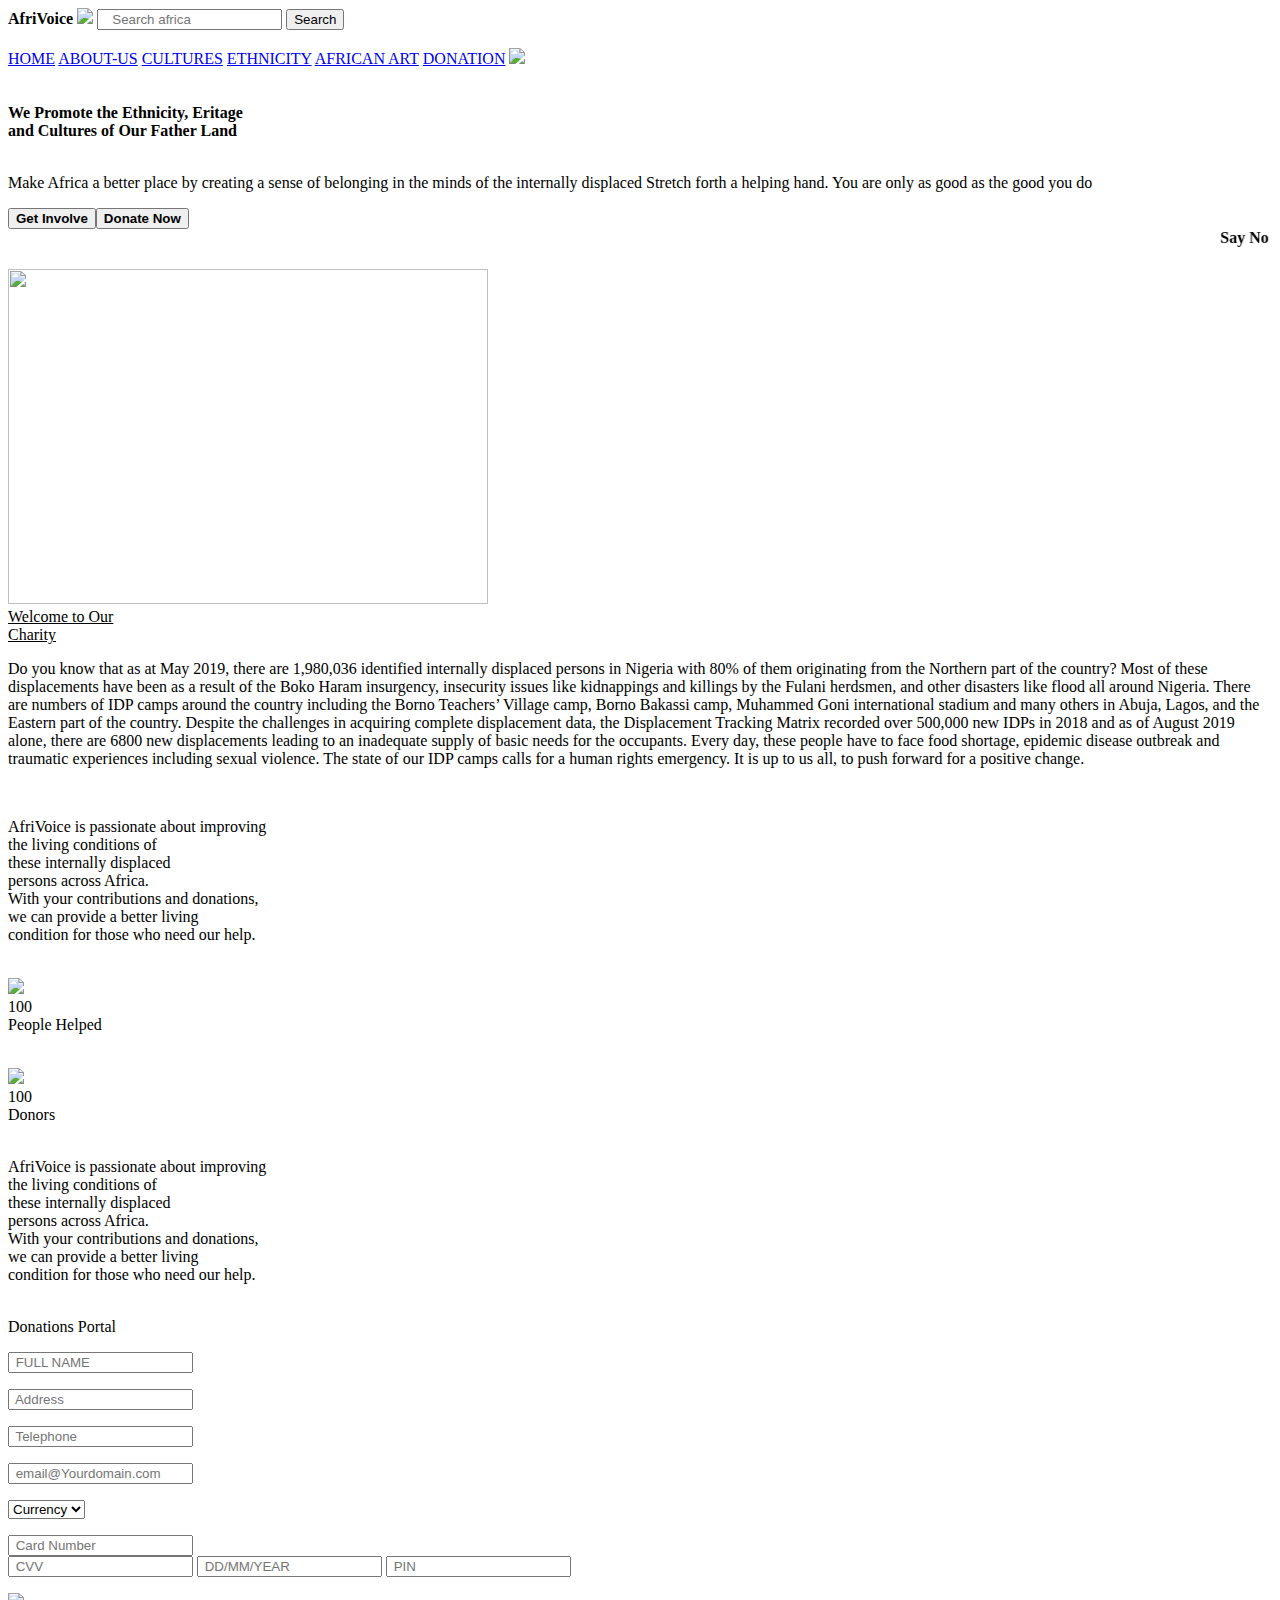
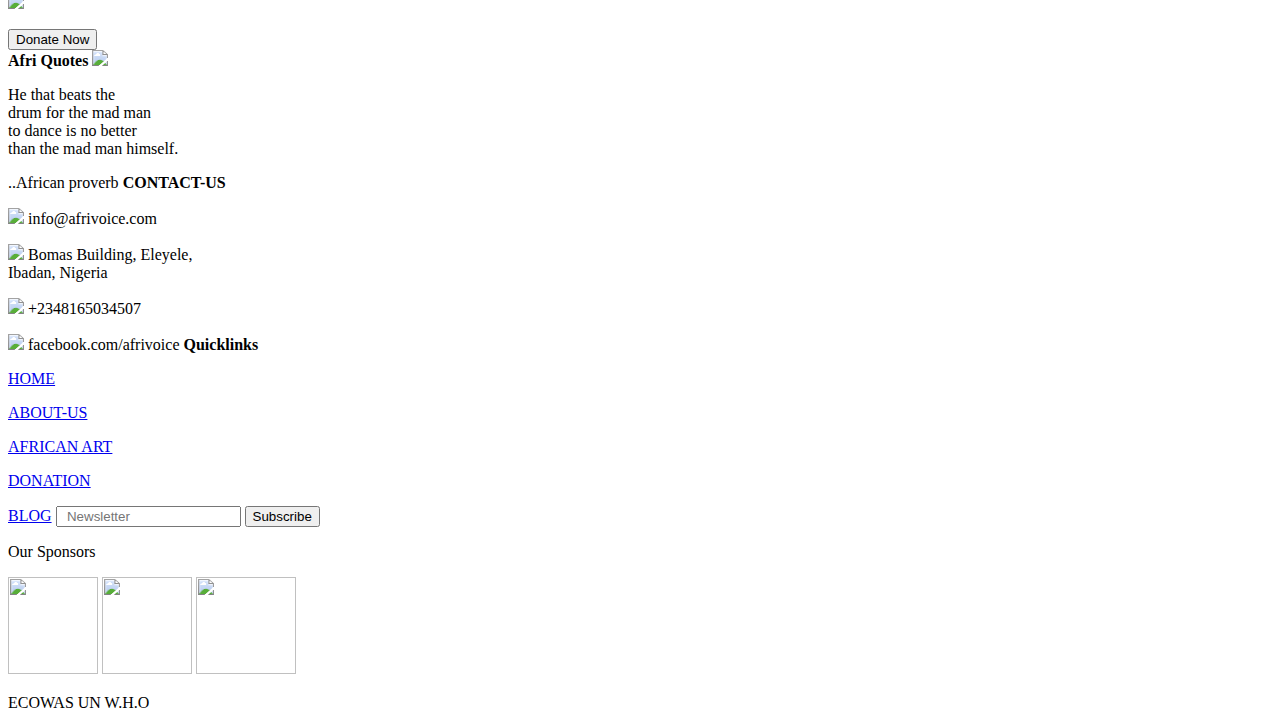
==== index.html @ 03889352 "index.html" ====
<!DOCTYPE html>
<html lang="en">
<head>
    <meta charset="UTF-8">
    <meta name="viewport" content="width=device-width, initial-scale=1.0">
    <meta http-equiv="X-UA-Compatible" content="ie=edge">
    <link rel="stylesheet" href="style/style.css">
    <title>AfriVoice | Home</title>
</head>
<body>
    <!-- God i need to know javascript on time -->
    <div class="header">
        <span id="morning">


            <b>
                
            AfriVoice</b> <img src="images/africa_map.png" width="30"id="we">
        </span>
<span><input type=" text" id="search"placeholder="   Search africa"></span>
<span><button id="log">Search</button></span>
    </div>
    <div class="header2">
        <br>
            <span id="menu"><a href="index.html">HOME</a></span>
            <span id="us"><a href="about.html">ABOUT-US</a></span>
            <span id="cul"><a href="culture.html">CULTURES</a></span>
                <span id="ethnic"><a href="ethnic.html">ETHNICITY</a></span>
                    <span id="art"><a href="art.html">AFRICAN ART</a></span>
                        <span id="don"><a href="donation.html">DONATION</a></span>
       <span id="logo">    
        
        <img src="images/africa_map.png" width="90"></span>
    </div>
    <div class="page">
        <br>
        <div class="word">
            <br>
            <span id="promote"><b> We Promote the Ethnicity, Eritage<br>
            and Cultures of Our Father Land</b></span>
            <br>
            <p></p>
            <br>
            <span id="make">Make Africa a better place
                    by creating a sense of belonging
                    in the minds of the internally displaced
                    Stretch forth a helping hand.
                    You are only as good
                    as the good you do</span>
                    <p></p>
                    <button id="get"><b>Get Involve</b></button><button id="donate"><b>Donate Now</b></button>
        </div>
     <div id="sayno"> <marquee behavior="alternative" loop="5" id="xeno"><b>Say No To Xenophobic Attack</b></marquee></div>
    </div>
    <div class="container">
        <br>
        <div id="img"><img src="images/oladimeji-odunsi-tUUmR82pq68-unsplash.jpg"height="335"width="480"></div>
        <div id="since">
            <u><span id="wel">Welcome to Our </span></u><br><u><span id="charl">Charity</span></u>
            <p></p>
            <p id="char">
Do you know that as at May 2019, there are 1,980,036 identified
 internally displaced persons in Nigeria with 80% of them originating
  from the Northern part of the country? Most of these displacements have
   been as a result of the Boko Haram insurgency, insecurity issues like
    kidnappings and killings by the Fulani herdsmen, and other disasters like
     flood all around Nigeria. There are numbers of IDP camps around the country 
     including the Borno Teachers’ Village camp, Borno Bakassi camp, Muhammed 
     Goni international stadium and many others in Abuja, Lagos, and the Eastern 
     part of the country. 
Despite the challenges in acquiring complete displacement data, the Displacement
 Tracking Matrix recorded over 500,000 new IDPs in 2018 and as of August 2019 
 alone, there are 6800 new displacements leading to an inadequate supply of basic 
 needs for the occupants. 
Every day, these people have to face food shortage, epidemic disease outbreak
 and traumatic experiences including sexual violence. The state of our IDP camps
  calls for a human rights emergency. It is up to us all, to push forward for a 
  positive change.</p>
        </div>
    </div>
    <div class="container2">

        <div id="across">
            <br>
            <p></p>
                AfriVoice is passionate about improving<br> the living 
                conditions of <br>these internally displaced <br>persons across Africa.<br>
                 With your contributions and donations, <br>we can provide a better
                  living <br>condition for those who need our help.
        </div>
    
        <div id="num">
            <br>
            <p></p>
            <img src="images/multiple-users-silhouette_ctyqkz.png" width="170"><br>
            <span id="hun">100</span><br>
            <span id="pple">People Helped</span>
                        </div>
                        <div id="num">
                                <br>
                                <p></p>
                                <img src="images/team_2_dzvjzj.png" width="170"><br>
                                <span id="hun2">100</span><br>
                                <span id="pple2">Donors</span>
                                
                                            </div>
    </div>
    <div class="container3">
        <div id="across2">
            <br>
            <p></p>
                AfriVoice is passionate about improving<br> the living 
                conditions of <br>these internally displaced <br>persons across Africa.<br>
                 With your contributions and donations, <br>we can provide a better
                  living <br>condition for those who need our help.
        </div>
    
        <div id="num2">
            <br>
            <p></p>
            <span id="helps">Donations Portal</span>
            <p></p>
           <span><input type="text" id="name" placeholder=" FULL NAME"></span><br>
           <p></p>
           <span><input type="text" id="name" placeholder=" Address"></span>
           <p></p>
           <span><input type="text" id="name" placeholder=" Telephone"></span><br>
           <p></p>
           <span><input type="text" id="name" placeholder=" email@Yourdomain.com"></span>
           <p></p>
           <span><select id="name">
               <option value="">Currency</option>
               <option value="">Naira</option>
               <option value="">Dollars</option>
               <option value="">Pounds</option></select>
           </span><br>
           <p></p>
           <span><input type="text" id="name" placeholder=" Card Number"></span>
           <div class="ccvv">
              <span><input type="text" id="name2" placeholder=" CVV"></span>
           <span> <input type="text" id="name2" placeholder=" DD/MM/YEAR"></span>
           <span> <input type="password"Maxlength="4" id="name2" placeholder=" PIN"></span>
           </div>
        <p><img src="images/Rave_Master_Visa_Verve_vh6gw8.png" width="370"></p>
        <button id="donate2">Donate Now</button>
                                            </div>

    </div>
    <div class="container4">
            <span id="morning1"> 
                    <span id="morning2"> 
                <b>  
                    Afri Quotes</b> <img src="images/africa_map.png" width="30"id="we">
</span><br>
<p></p>
 <span id="quote">He that beats the<br> drum for the mad man<br> 
     to dance is no better <br>than the mad man himself.<br>
     <p></p>
     ..African proverb </span>      
                </span>
                <span id="contact">
                    <span id="cnt"><b>CONTACT-US</b></span><br>
                    <p></p>
                    <img src="images/email2.png" width="19"> <span id="email">info@afrivoice.com</span><br>
                    <p></p>
                    <img src="images/local.png" width="19"> <span id="email">Bomas Building, Eleyele,</span><br>
                    <span id="nxt">Ibadan, Nigeria</span>
                    <br>
                    <p></p>
                    <img src="images/phone.png" width="19"> <span id="email">+2348165034507</span>
                    <br>
                    <p></p>
                    <img src="images/face.png" width="19"> <span id="email">facebook.com/afrivoice</span>
                </span>
                <span id="contact2">
                        <span id="cnt2"><b>Quicklinks</b></span><br>
                        <p></p>
                        <span id="us"><a href="index.html">HOME</a></span><br>
                        <p></p>
                        <span id="us"><a href="about.html">ABOUT-US</a></span>
                        <br>
                        <p></p>
                        <span id="us"><a href="art.html">AFRICAN ART</a></span>
                        <br>
                        <p></p>
                        <span id="us"><a href="donation.html">DONATION</a></span>
                        <br>
                        <p></p>
                        <span id="us"><a href="blog.html">BLOG</a></span>
                    </span>
                    <span id="contact3">
                    <input type="text" id="mysearch" placeholder="  Newsletter">
                    <button id="mysearch2">Subscribe</button>
                    <p></p>
                    <span id="sponsor">Our Sponsors</span>
                    <p></p>
                    <img src="images/cropped-logo_150-e1426283903143.png" width="90"height="97" id="im1"> <img src="images/un.png" width="90"id="im2"height="97"> <img src="images/who.jpg" width="100"height="97">
                    <p></p>
                    <span id="ims1">ECOWAS  </span> <span id="ims2">UN</span> <span id="ims3">W.H.O</span>
                        </span>
    </div>
    <script src="script/script.js"></script>
    <!-- Developed by @neyoisland Tech Ltd -->
</body>
</html>
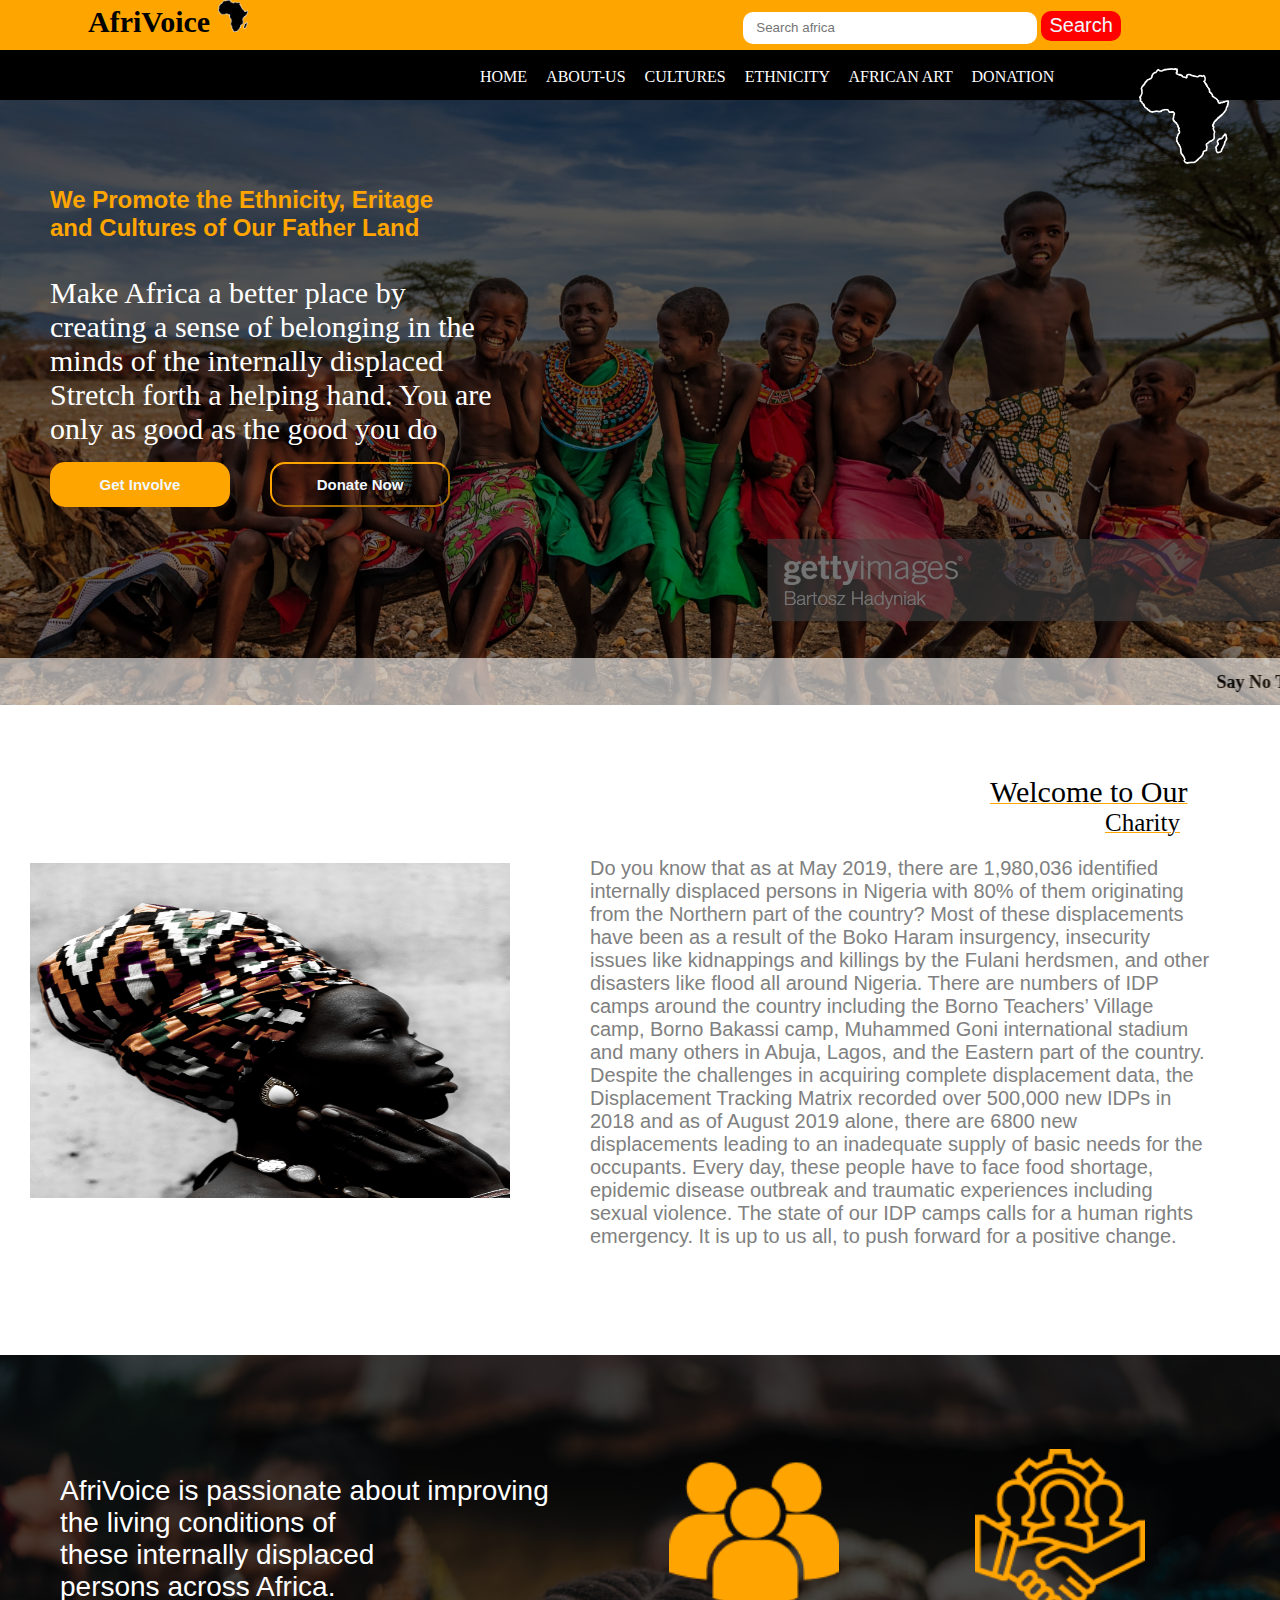
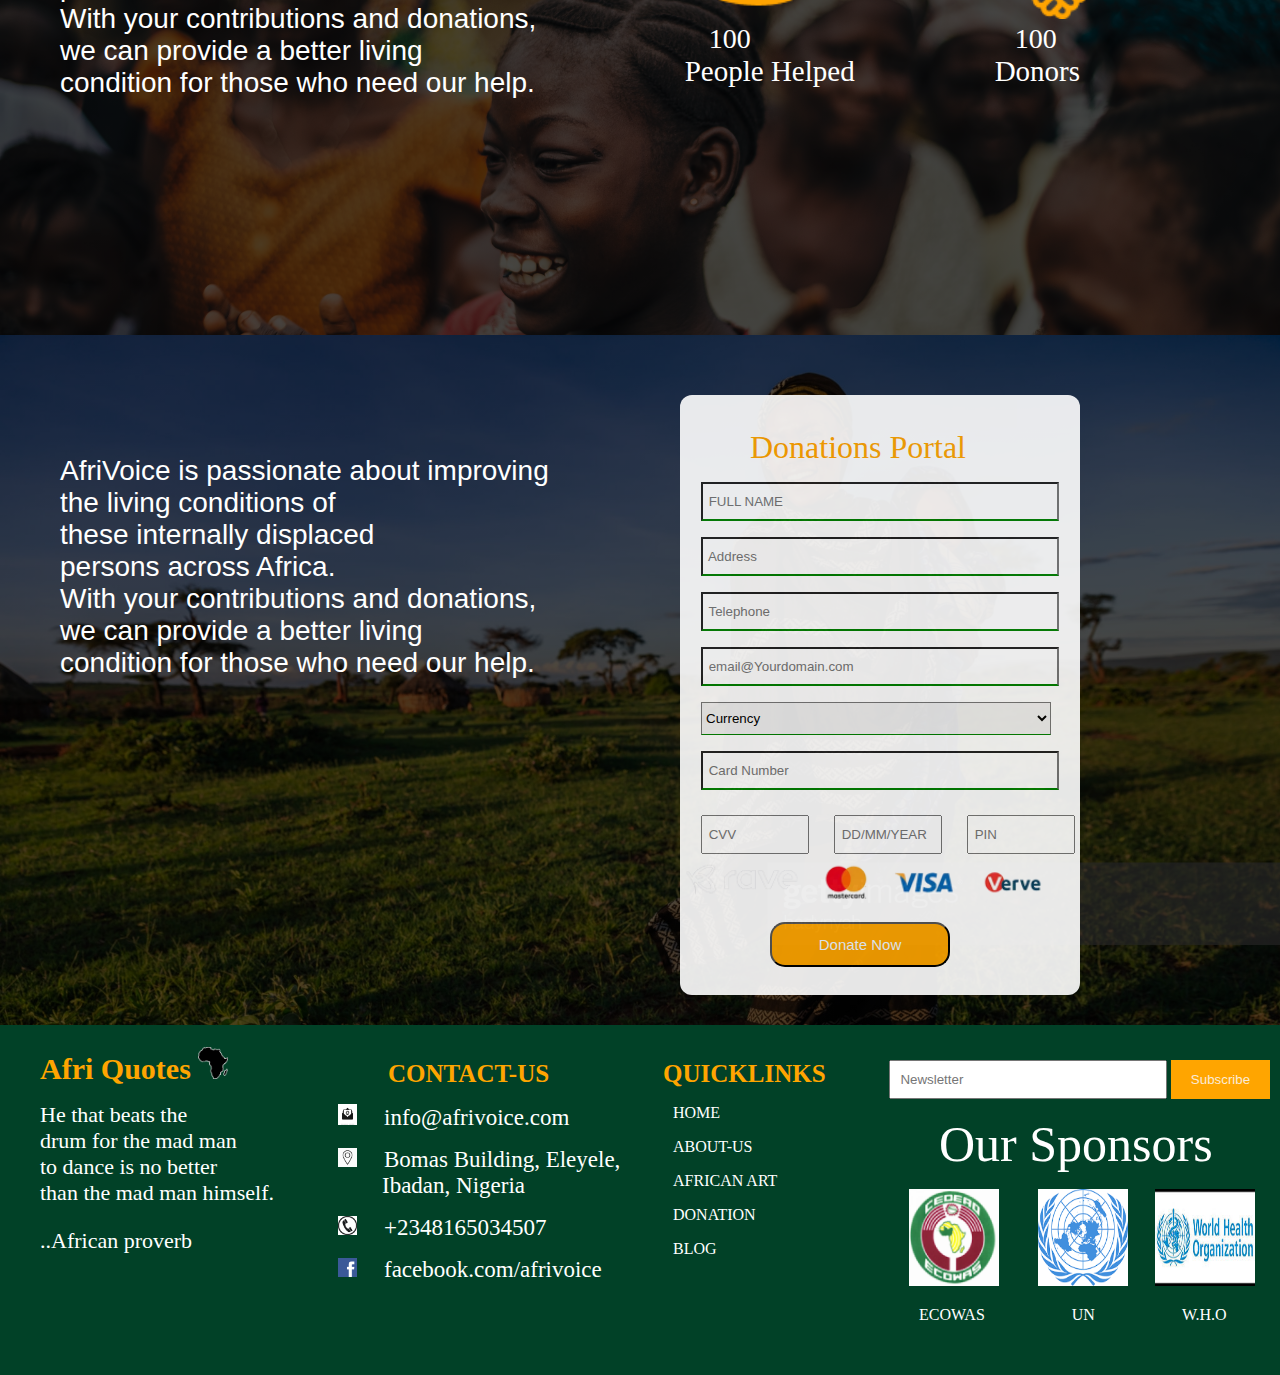
==== commit b39fbac1: "e-learning" ====
--- a/index.html
+++ b/index.html
@@ -50,7 +50,7 @@
                     <p></p>
                     <button id="get"><b>Get Involve</b></button><button id="donate"><b>Donate Now</b></button>
         </div>
-     <div id="sayno"> <marquee behavior="alternative" loop="5" id="xeno"><b>Say No To Xenophobic Attack</b></marquee></div>
+     <div id="sayno"> <marquee behavior="alternative" loop="5" id="xeno"><b>Say No To Xenophobian Attack</b></marquee></div>
     </div>
     <div class="container">
         <br>
@@ -202,4 +202,4 @@
     <script src="script/script.js"></script>
     <!-- Developed by @neyoisland Tech Ltd -->
 </body>
-</html>
+</html>--- a/style/style.css
+++ b/style/style.css
@@ -0,0 +1,465 @@
+body{
+    margin: 0px;
+    padding: 0px;
+}
+.header{
+    background-color: orange;
+    height: 50px;
+}
+
+.header2{
+    background-color: black;
+    height: 50px;
+    overflow: hidden;
+    display: block;
+}
+.page{
+    background:  linear-gradient(
+        rgba(0, 0, 0, 0.7), 
+        rgba(0, 0, 0, 0.5)
+      ),url('../images/header.jpg') no-repeat;
+    background-size: cover;
+    height: 605px;
+}
+#logo{
+    margin-left: 20px;
+    position: absolute;
+}
+
+#menu{
+    margin-left: 480px;
+    color: azure;
+}
+#us{
+    margin-left: 15px;
+    color: azure; 
+}
+#cul{
+    margin-left: 15px;
+    color: azure; 
+}
+#ethnic{
+    margin-left: 15px;
+    color: azure; 
+}
+#art{
+    margin-left: 15px;
+    color: azure; 
+}
+#don{
+    margin-left: 15px;
+    margin-right: 65px;
+    color: azure; 
+}
+#morning{
+    font-size: 30px;
+    font: bolder;
+    padding: 19px;
+    margin: 69px;
+    color: black;
+}
+#morning1{
+    margin-top: 22px;
+    margin-right: 34px;
+    margin-left: 40px;
+}
+#morning2{
+    font-size: 30px;
+    font: bolder;
+
+    color: orange;
+}
+#search{
+    margin-left: 400px;
+    border: none;
+    height: 30px;
+    width: 290px;
+    text-decoration: none;
+    border-radius: 10px;
+}
+#log{
+    border: none;
+    height: 30px;
+    width: 80px;
+    border-radius: 10px;
+    background: red;
+    color: aliceblue;
+    font-size: 20px;
+}
+.word{
+    margin-left: 90px;
+    margin: 50px;
+    height: 350px;
+    width: 450px;
+}
+#promote{
+    color: orange;
+    font: bold;
+    font-size: 24px;
+    font-family: Arial, Helvetica, sans-serif;
+}
+#make{
+    color: white;
+    font-size: 30px;
+}
+#get{
+    border: none;
+    height: 45px;
+    width: 180px;
+    border-radius: 15px;
+    background: orange;
+    color: aliceblue;
+    font-size: 15px;
+    margin-right: 40px;
+}
+#donate{
+    border: 13;
+    border-color: orange;
+    height: 45px;
+    width: 180px;
+    border-radius: 15px;
+    background: none;
+    color: aliceblue;
+    font-size: 15px;
+}
+a{
+    text-decoration: none;
+    color: white;
+    height: 50px;
+}
+a:hover{
+    background-color: orange;
+    
+}
+.container{
+    display: flex;
+    background-color: white;
+    height: 650px;
+}
+#img{
+    margin-top: 158px;
+    height: 400px;
+    width: 490px;
+    margin-left: 30px;
+    margin-right: 70px;
+}
+#since{
+    margin-top: 70px;
+    height: 400px;
+    width: 620px;
+}
+#char{
+    font-size: 20px;
+    color: grey;
+    font-family: 'Gill Sans', 'Gill Sans MT', Calibri, 'Trebuchet MS', sans-serif;
+
+}
+#wel{
+    color: black;
+    font-size: 30px;
+    margin-left: 400px;
+}
+#charl{
+    color: black;
+    font-size: 25px;
+    margin-left: 515px;
+}
+u{
+    color: orange;
+}
+.container2{
+    display: flex;
+    background:linear-gradient(
+        rgba(0, 0, 0, 0.7), 
+        rgba(0, 0, 0, 0.7)
+      ), url('../images/annie-spratt-0cgpyigyIkM-unsplash.jpg') no-repeat;
+    background-size: cover;
+    height: 580px;
+}
+#across{
+    margin: 60px;
+    color: white;
+    font-family: 'Franklin Gothic Medium', 'Arial Narrow', Arial, sans-serif;
+    font-size: 28px;
+    font: bold;
+}
+#across2{
+    width: 500px;
+    margin: 60px;
+    color: white;
+    font-family: 'Franklin Gothic Medium', 'Arial Narrow', Arial, sans-serif;
+    font-size: 28px;
+    font: bold;
+}
+
+#helps{
+    margin-left: 70px;
+    color:orange;
+    font-size: 32px;
+}
+#num{
+    margin: 60px; 
+}
+#num2{
+    border-radius: 12px;
+    width: 400px;
+    height: 600px;
+    margin: 60px;
+    background-color: white;
+    opacity: .9; 
+}
+#name{
+    border-block-start: 5px 2px;
+    border-block-end-color: green;
+    margin-left: 21px;
+    width: 350px;
+    height: 33px;;
+}
+.ccvv{
+    float: left;
+    margin-top: 25px;
+}
+#name2{
+    margin-left: 21px;
+    width: 100px;
+    height: 33px;;
+}
+#hun{
+    margin-left: 40px;
+    color: white;
+    font-family: 'Times New Roman', Times, serif;
+    font-size: 28px;
+    font: bold;
+}
+#pple{
+    margin-left: 16px;
+    color: white;
+    font-family: 'Times New Roman', Times, serif;
+    font-size: 29px;
+    font: bold;
+}
+#hun2{
+    margin-left: 40px;
+    color: white;
+    font-family: 'Times New Roman', Times, serif;
+    font-size: 28px;
+    font: bold;
+}
+#pple2{
+    margin-left: 20px;
+    color: white;
+    font-family: 'Times New Roman', Times, serif;
+    font-size: 29px;
+    font: bold;
+}
+#afrim{
+    font-size: 16px;
+    color: black;
+}
+.container3{
+    display: flex;
+    background: linear-gradient(
+        rgba(0, 0, 0, 0.7), 
+        rgba(0, 0, 0, 0.7)
+      ), url('../images/header1.jpg') no-repeat;
+    background-size: cover;
+    height: 690px;
+    opacity: 8;
+}
+.container4{
+    display: flex;
+    background-color: #014127;
+    height: 350px;
+}
+#donate2{
+    margin-left: 90px;
+    background-color: orange;
+    height: 45px;
+    width: 180px;
+    border-radius: 15px;
+    color: aliceblue;
+    font-size: 15px;
+}
+#bar1{
+    margin-top: 80px;
+    background: orange;
+    margin-left: 100px;
+    height: 34px;
+    width: 290px;
+    font-size: 18px;
+    color: white;
+    font-family: 'Lucida Sans', 'Lucida Sans Regular', 'Lucida Grande', 'Lucida Sans Unicode', Geneva, Verdana, sans-serif;
+    border-top-right-radius: 12px;
+    border-top-left-radius: 12px;
+}
+#epa{
+    margin: 14px;
+    margin-left: 15px;
+}
+#bar{
+    display: flex;
+    height: 454px;
+    background-color: grey;
+    opacity: .7;
+}
+#but{
+    margin-top: 50px;
+    margin-left: 60px;
+}
+#afrim{
+    background-color: white;
+    height: 50px;
+    width: 190px;
+    border: none;
+    border-radius: 12px;
+}
+.contain{
+    background: linear-gradient(
+        rgba(0, 0, 0, 0.7), 
+        rgba(0, 0, 0, 0.7)
+      ),url('../images/mapafrica.webp') no-repeat;
+    background-size: cover;
+    height: 600px;
+}
+.contain1{
+    background: linear-gradient(
+        rgba(0, 0, 0, 0.7), 
+        rgba(0, 0, 0, 0.7)
+      ),url('../images/bailey-torres-QtdmeVaGicc-unsplash.jpg') no-repeat;
+    background-size: cover;
+    height: 600px;
+}
+.contain2{
+    background:linear-gradient(
+        rgba(0, 0, 0, 0.3), 
+        rgba(0, 0, 0, 0.4)
+      ), url('../images/angola.jpg') no-repeat;
+    background-size: cover;
+    height: 600px;
+}
+.contain3{
+    background:linear-gradient(
+        rgba(0, 0, 0, 0.5), 
+        rgba(0, 0, 0, 0.5)
+      ), url('../images/ijoya3.jpg') no-repeat;
+    background-size: cover;
+    height: 600px;
+}
+#contact{
+    width: 300px;
+    height: 250px;
+    margin-left: 30px;
+    margin-top: 35px;
+}
+#contact2{
+    width: 200px;
+    height: 250px;
+    margin-left: 20px;
+    margin-right: 25px;
+    margin-top: 35px;
+}
+#contact3{
+    width: 390px;
+    height: 270px;
+    margin-left: 6px;
+    margin-top: 35px;
+}
+#mysearch{
+    width: 270px;
+    height: 33px;
+}
+#mysearch2{
+    width: 99px;
+    height: 39px;
+    color: antiquewhite;
+    background: orange;
+    border: none;
+}
+#sponsor{
+    margin-left: 50px;
+    font-size: 50px;
+    color: white;
+}
+#im1{
+    margin-left: 20px;
+    margin-right: 15px;
+}
+#im2{
+    margin-left: 20px;
+    margin-right: 23px;
+}
+#ims1{
+    color: white;
+    margin-left: 30px;
+    margin-right: 23px;
+}
+#ims2{
+    color: white;
+    margin-left: 60px;
+    margin-right: 23px;
+}
+#ims3{
+    color: white;
+    margin-left: 60px;
+    margin-right: 23px;
+}
+#cnt{
+    font-size: 25px;
+    color: orange;
+    font: bold;
+    margin-left: 50px;
+}
+#cnt2{
+    font-size: 25px;
+    color: orange;
+    font: bold;
+    margin-left: 5px;
+    text-transform: uppercase;
+}
+#myart{
+    color: white;
+    font-size: 24px;
+    margin-left: 50px;
+    margin-right: 50px;
+    margin-top: 20px;
+}
+#hod{
+    margin-top: 60px;
+}
+
+#can{
+    color: white;
+    margin-left: 400px;
+}
+#rich{
+    margin-left: 350px;
+    color: orange;
+}
+.cont{
+    display: flex;
+}
+#email{
+    font-size: 23px;
+    color: white;
+    margin-left: 23px;
+}
+#nxt{
+    font-size: 23px;
+    color: white;
+    margin-left: 44px;
+}
+#quote{
+    color: white;
+    font-size: 22px;
+}
+#sayno{
+    margin-top: 140px;
+    height: 50px;
+    background: white;
+    opacity: .6;
+    color: black;
+    font-size: 18px;
+}
+#xeno{
+    margin-top: 14px;
+}
